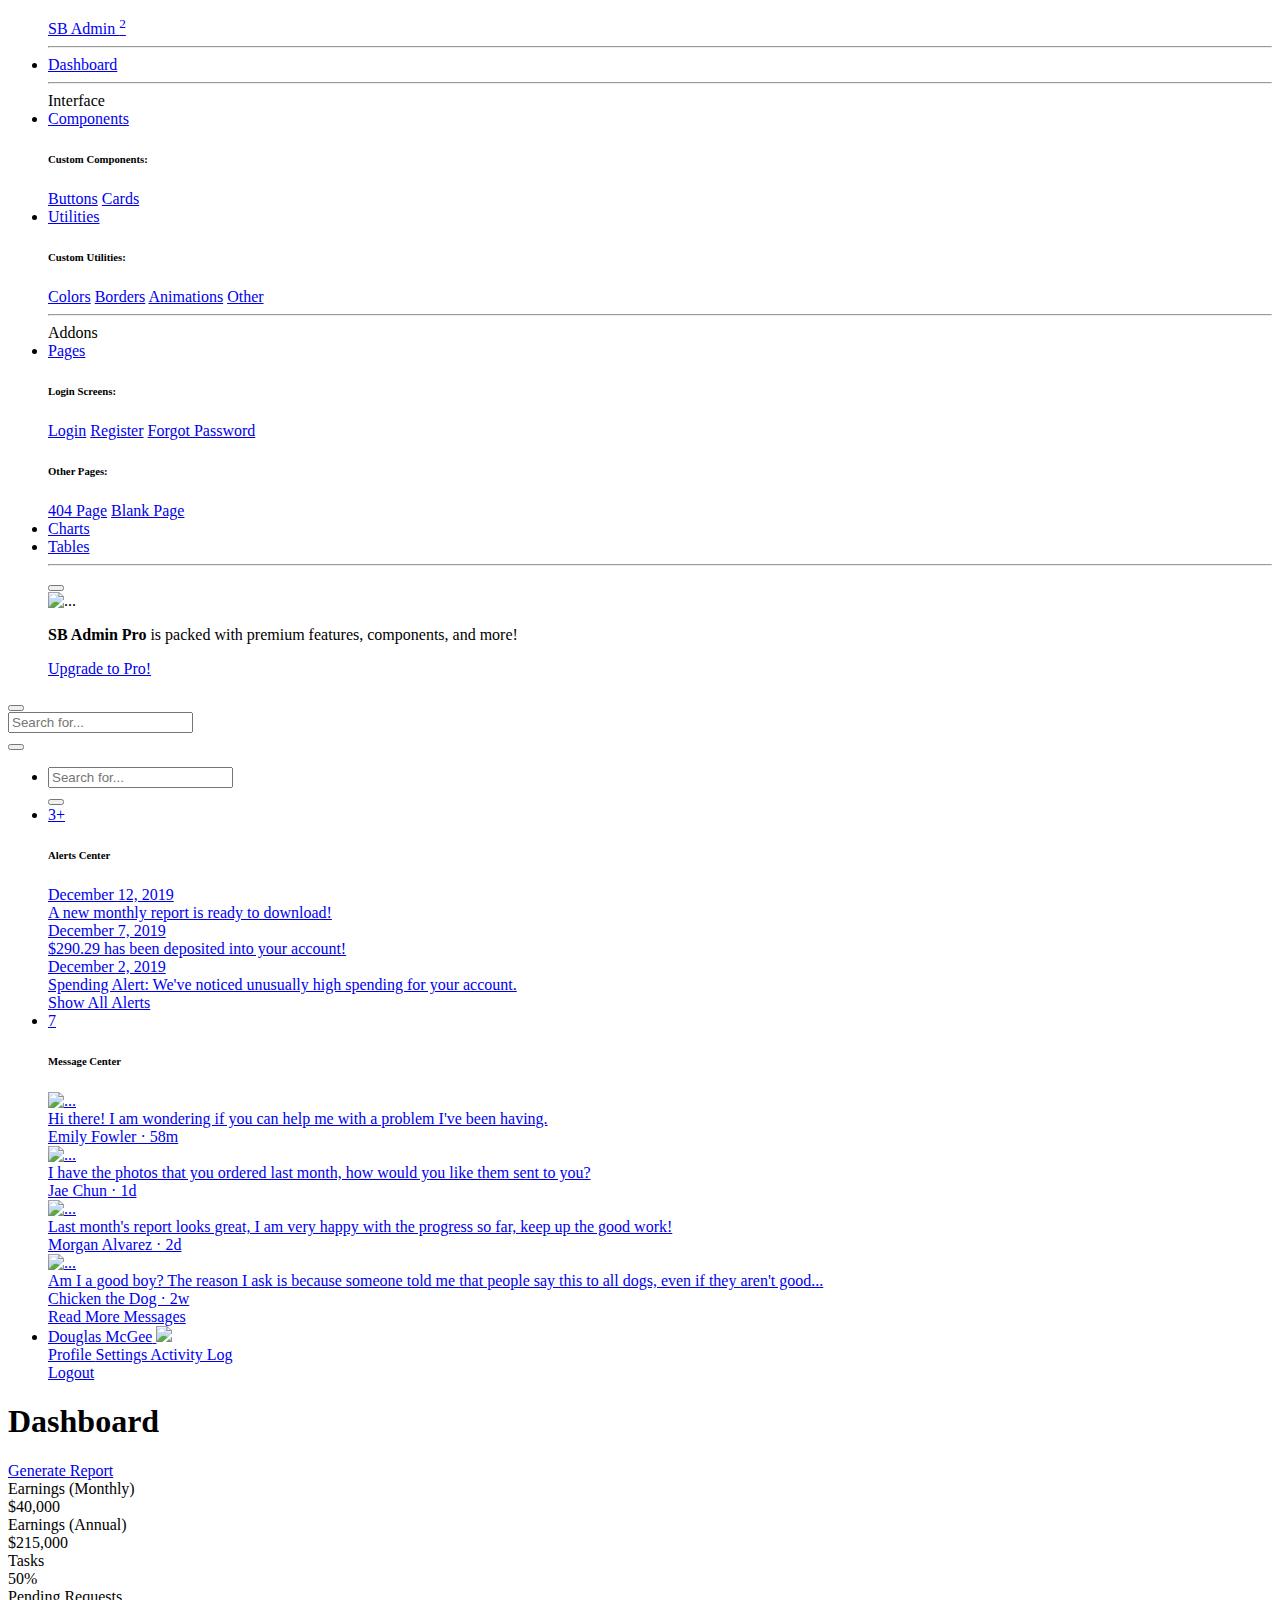
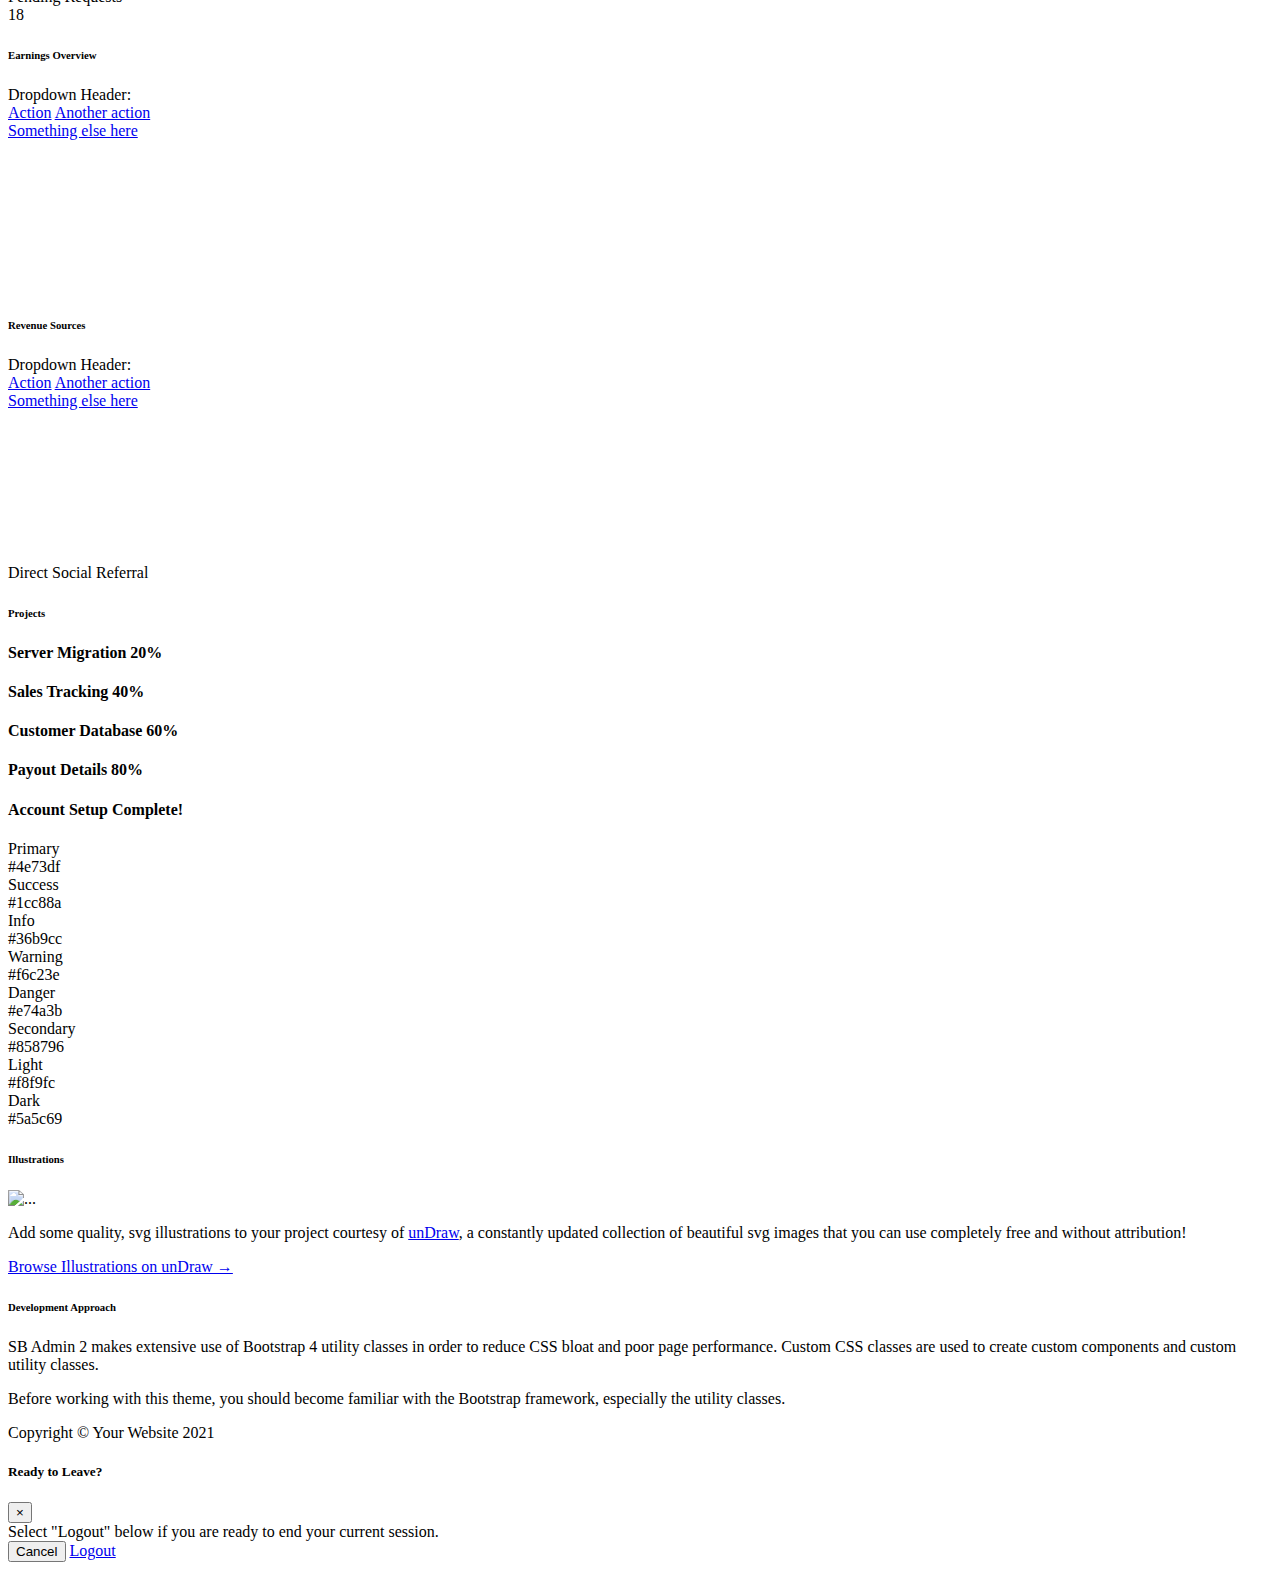
==== index.html @ 601d6fba "Create index.html" ====
<!DOCTYPE html>
<html lang="en">

<head>

    <meta charset="utf-8">
    <meta http-equiv="X-UA-Compatible" content="IE=edge">
    <meta name="viewport" content="width=device-width, initial-scale=1, shrink-to-fit=no">
    <meta name="description" content="">
    <meta name="author" content="">

    <title>SB Admin 2 - Dashboard</title>

    <!-- Custom fonts for this template-->
    <link href="vendor/fontawesome-free/css/all.min.css" rel="stylesheet" type="text/css">
    <link
        href="https://fonts.googleapis.com/css?family=Nunito:200,200i,300,300i,400,400i,600,600i,700,700i,800,800i,900,900i"
        rel="stylesheet">

    <!-- Custom styles for this template-->
    <link href="css/sb-admin-2.min.css" rel="stylesheet">

</head>

<body id="page-top">

    <!-- Page Wrapper -->
    <div id="wrapper">

        <!-- Sidebar -->
        <ul class="navbar-nav bg-gradient-primary sidebar sidebar-dark accordion" id="accordionSidebar">

            <!-- Sidebar - Brand -->
            <a class="sidebar-brand d-flex align-items-center justify-content-center" href="index.html">
                <div class="sidebar-brand-icon rotate-n-15">
                    <i class="fas fa-laugh-wink"></i>
                </div>
                <div class="sidebar-brand-text mx-3">SB Admin <sup>2</sup></div>
            </a>

            <!-- Divider -->
            <hr class="sidebar-divider my-0">

            <!-- Nav Item - Dashboard -->
            <li class="nav-item active">
                <a class="nav-link" href="index.html">
                    <i class="fas fa-fw fa-tachometer-alt"></i>
                    <span>Dashboard</span></a>
            </li>

            <!-- Divider -->
            <hr class="sidebar-divider">

            <!-- Heading -->
            <div class="sidebar-heading">
                Interface
            </div>

            <!-- Nav Item - Pages Collapse Menu -->
            <li class="nav-item">
                <a class="nav-link collapsed" href="#" data-toggle="collapse" data-target="#collapseTwo"
                    aria-expanded="true" aria-controls="collapseTwo">
                    <i class="fas fa-fw fa-cog"></i>
                    <span>Components</span>
                </a>
                <div id="collapseTwo" class="collapse" aria-labelledby="headingTwo" data-parent="#accordionSidebar">
                    <div class="bg-white py-2 collapse-inner rounded">
                        <h6 class="collapse-header">Custom Components:</h6>
                        <a class="collapse-item" href="buttons.html">Buttons</a>
                        <a class="collapse-item" href="cards.html">Cards</a>
                    </div>
                </div>
            </li>

            <!-- Nav Item - Utilities Collapse Menu -->
            <li class="nav-item">
                <a class="nav-link collapsed" href="#" data-toggle="collapse" data-target="#collapseUtilities"
                    aria-expanded="true" aria-controls="collapseUtilities">
                    <i class="fas fa-fw fa-wrench"></i>
                    <span>Utilities</span>
                </a>
                <div id="collapseUtilities" class="collapse" aria-labelledby="headingUtilities"
                    data-parent="#accordionSidebar">
                    <div class="bg-white py-2 collapse-inner rounded">
                        <h6 class="collapse-header">Custom Utilities:</h6>
                        <a class="collapse-item" href="utilities-color.html">Colors</a>
                        <a class="collapse-item" href="utilities-border.html">Borders</a>
                        <a class="collapse-item" href="utilities-animation.html">Animations</a>
                        <a class="collapse-item" href="utilities-other.html">Other</a>
                    </div>
                </div>
            </li>

            <!-- Divider -->
            <hr class="sidebar-divider">

            <!-- Heading -->
            <div class="sidebar-heading">
                Addons
            </div>

            <!-- Nav Item - Pages Collapse Menu -->
            <li class="nav-item">
                <a class="nav-link collapsed" href="#" data-toggle="collapse" data-target="#collapsePages"
                    aria-expanded="true" aria-controls="collapsePages">
                    <i class="fas fa-fw fa-folder"></i>
                    <span>Pages</span>
                </a>
                <div id="collapsePages" class="collapse" aria-labelledby="headingPages" data-parent="#accordionSidebar">
                    <div class="bg-white py-2 collapse-inner rounded">
                        <h6 class="collapse-header">Login Screens:</h6>
                        <a class="collapse-item" href="login.html">Login</a>
                        <a class="collapse-item" href="register.html">Register</a>
                        <a class="collapse-item" href="forgot-password.html">Forgot Password</a>
                        <div class="collapse-divider"></div>
                        <h6 class="collapse-header">Other Pages:</h6>
                        <a class="collapse-item" href="404.html">404 Page</a>
                        <a class="collapse-item" href="blank.html">Blank Page</a>
                    </div>
                </div>
            </li>

            <!-- Nav Item - Charts -->
            <li class="nav-item">
                <a class="nav-link" href="charts.html">
                    <i class="fas fa-fw fa-chart-area"></i>
                    <span>Charts</span></a>
            </li>

            <!-- Nav Item - Tables -->
            <li class="nav-item">
                <a class="nav-link" href="tables.html">
                    <i class="fas fa-fw fa-table"></i>
                    <span>Tables</span></a>
            </li>

            <!-- Divider -->
            <hr class="sidebar-divider d-none d-md-block">

            <!-- Sidebar Toggler (Sidebar) -->
            <div class="text-center d-none d-md-inline">
                <button class="rounded-circle border-0" id="sidebarToggle"></button>
            </div>

            <!-- Sidebar Message -->
            <div class="sidebar-card d-none d-lg-flex">
                <img class="sidebar-card-illustration mb-2" src="img/undraw_rocket.svg" alt="...">
                <p class="text-center mb-2"><strong>SB Admin Pro</strong> is packed with premium features, components, and more!</p>
                <a class="btn btn-success btn-sm" href="https://startbootstrap.com/theme/sb-admin-pro">Upgrade to Pro!</a>
            </div>

        </ul>
        <!-- End of Sidebar -->

        <!-- Content Wrapper -->
        <div id="content-wrapper" class="d-flex flex-column">

            <!-- Main Content -->
            <div id="content">

                <!-- Topbar -->
                <nav class="navbar navbar-expand navbar-light bg-white topbar mb-4 static-top shadow">

                    <!-- Sidebar Toggle (Topbar) -->
                    <button id="sidebarToggleTop" class="btn btn-link d-md-none rounded-circle mr-3">
                        <i class="fa fa-bars"></i>
                    </button>

                    <!-- Topbar Search -->
                    <form
                        class="d-none d-sm-inline-block form-inline mr-auto ml-md-3 my-2 my-md-0 mw-100 navbar-search">
                        <div class="input-group">
                            <input type="text" class="form-control bg-light border-0 small" placeholder="Search for..."
                                aria-label="Search" aria-describedby="basic-addon2">
                            <div class="input-group-append">
                                <button class="btn btn-primary" type="button">
                                    <i class="fas fa-search fa-sm"></i>
                                </button>
                            </div>
                        </div>
                    </form>

                    <!-- Topbar Navbar -->
                    <ul class="navbar-nav ml-auto">

                        <!-- Nav Item - Search Dropdown (Visible Only XS) -->
                        <li class="nav-item dropdown no-arrow d-sm-none">
                            <a class="nav-link dropdown-toggle" href="#" id="searchDropdown" role="button"
                                data-toggle="dropdown" aria-haspopup="true" aria-expanded="false">
                                <i class="fas fa-search fa-fw"></i>
                            </a>
                            <!-- Dropdown - Messages -->
                            <div class="dropdown-menu dropdown-menu-right p-3 shadow animated--grow-in"
                                aria-labelledby="searchDropdown">
                                <form class="form-inline mr-auto w-100 navbar-search">
                                    <div class="input-group">
                                        <input type="text" class="form-control bg-light border-0 small"
                                            placeholder="Search for..." aria-label="Search"
                                            aria-describedby="basic-addon2">
                                        <div class="input-group-append">
                                            <button class="btn btn-primary" type="button">
                                                <i class="fas fa-search fa-sm"></i>
                                            </button>
                                        </div>
                                    </div>
                                </form>
                            </div>
                        </li>

                        <!-- Nav Item - Alerts -->
                        <li class="nav-item dropdown no-arrow mx-1">
                            <a class="nav-link dropdown-toggle" href="#" id="alertsDropdown" role="button"
                                data-toggle="dropdown" aria-haspopup="true" aria-expanded="false">
                                <i class="fas fa-bell fa-fw"></i>
                                <!-- Counter - Alerts -->
                                <span class="badge badge-danger badge-counter">3+</span>
                            </a>
                            <!-- Dropdown - Alerts -->
                            <div class="dropdown-list dropdown-menu dropdown-menu-right shadow animated--grow-in"
                                aria-labelledby="alertsDropdown">
                                <h6 class="dropdown-header">
                                    Alerts Center
                                </h6>
                                <a class="dropdown-item d-flex align-items-center" href="#">
                                    <div class="mr-3">
                                        <div class="icon-circle bg-primary">
                                            <i class="fas fa-file-alt text-white"></i>
                                        </div>
                                    </div>
                                    <div>
                                        <div class="small text-gray-500">December 12, 2019</div>
                                        <span class="font-weight-bold">A new monthly report is ready to download!</span>
                                    </div>
                                </a>
                                <a class="dropdown-item d-flex align-items-center" href="#">
                                    <div class="mr-3">
                                        <div class="icon-circle bg-success">
                                            <i class="fas fa-donate text-white"></i>
                                        </div>
                                    </div>
                                    <div>
                                        <div class="small text-gray-500">December 7, 2019</div>
                                        $290.29 has been deposited into your account!
                                    </div>
                                </a>
                                <a class="dropdown-item d-flex align-items-center" href="#">
                                    <div class="mr-3">
                                        <div class="icon-circle bg-warning">
                                            <i class="fas fa-exclamation-triangle text-white"></i>
                                        </div>
                                    </div>
                                    <div>
                                        <div class="small text-gray-500">December 2, 2019</div>
                                        Spending Alert: We've noticed unusually high spending for your account.
                                    </div>
                                </a>
                                <a class="dropdown-item text-center small text-gray-500" href="#">Show All Alerts</a>
                            </div>
                        </li>

                        <!-- Nav Item - Messages -->
                        <li class="nav-item dropdown no-arrow mx-1">
                            <a class="nav-link dropdown-toggle" href="#" id="messagesDropdown" role="button"
                                data-toggle="dropdown" aria-haspopup="true" aria-expanded="false">
                                <i class="fas fa-envelope fa-fw"></i>
                                <!-- Counter - Messages -->
                                <span class="badge badge-danger badge-counter">7</span>
                            </a>
                            <!-- Dropdown - Messages -->
                            <div class="dropdown-list dropdown-menu dropdown-menu-right shadow animated--grow-in"
                                aria-labelledby="messagesDropdown">
                                <h6 class="dropdown-header">
                                    Message Center
                                </h6>
                                <a class="dropdown-item d-flex align-items-center" href="#">
                                    <div class="dropdown-list-image mr-3">
                                        <img class="rounded-circle" src="img/undraw_profile_1.svg"
                                            alt="...">
                                        <div class="status-indicator bg-success"></div>
                                    </div>
                                    <div class="font-weight-bold">
                                        <div class="text-truncate">Hi there! I am wondering if you can help me with a
                                            problem I've been having.</div>
                                        <div class="small text-gray-500">Emily Fowler · 58m</div>
                                    </div>
                                </a>
                                <a class="dropdown-item d-flex align-items-center" href="#">
                                    <div class="dropdown-list-image mr-3">
                                        <img class="rounded-circle" src="img/undraw_profile_2.svg"
                                            alt="...">
                                        <div class="status-indicator"></div>
                                    </div>
                                    <div>
                                        <div class="text-truncate">I have the photos that you ordered last month, how
                                            would you like them sent to you?</div>
                                        <div class="small text-gray-500">Jae Chun · 1d</div>
                                    </div>
                                </a>
                                <a class="dropdown-item d-flex align-items-center" href="#">
                                    <div class="dropdown-list-image mr-3">
                                        <img class="rounded-circle" src="img/undraw_profile_3.svg"
                                            alt="...">
                                        <div class="status-indicator bg-warning"></div>
                                    </div>
                                    <div>
                                        <div class="text-truncate">Last month's report looks great, I am very happy with
                                            the progress so far, keep up the good work!</div>
                                        <div class="small text-gray-500">Morgan Alvarez · 2d</div>
                                    </div>
                                </a>
                                <a class="dropdown-item d-flex align-items-center" href="#">
                                    <div class="dropdown-list-image mr-3">
                                        <img class="rounded-circle" src="https://source.unsplash.com/Mv9hjnEUHR4/60x60"
                                            alt="...">
                                        <div class="status-indicator bg-success"></div>
                                    </div>
                                    <div>
                                        <div class="text-truncate">Am I a good boy? The reason I ask is because someone
                                            told me that people say this to all dogs, even if they aren't good...</div>
                                        <div class="small text-gray-500">Chicken the Dog · 2w</div>
                                    </div>
                                </a>
                                <a class="dropdown-item text-center small text-gray-500" href="#">Read More Messages</a>
                            </div>
                        </li>

                        <div class="topbar-divider d-none d-sm-block"></div>

                        <!-- Nav Item - User Information -->
                        <li class="nav-item dropdown no-arrow">
                            <a class="nav-link dropdown-toggle" href="#" id="userDropdown" role="button"
                                data-toggle="dropdown" aria-haspopup="true" aria-expanded="false">
                                <span class="mr-2 d-none d-lg-inline text-gray-600 small">Douglas McGee</span>
                                <img class="img-profile rounded-circle"
                                    src="img/undraw_profile.svg">
                            </a>
                            <!-- Dropdown - User Information -->
                            <div class="dropdown-menu dropdown-menu-right shadow animated--grow-in"
                                aria-labelledby="userDropdown">
                                <a class="dropdown-item" href="#">
                                    <i class="fas fa-user fa-sm fa-fw mr-2 text-gray-400"></i>
                                    Profile
                                </a>
                                <a class="dropdown-item" href="#">
                                    <i class="fas fa-cogs fa-sm fa-fw mr-2 text-gray-400"></i>
                                    Settings
                                </a>
                                <a class="dropdown-item" href="#">
                                    <i class="fas fa-list fa-sm fa-fw mr-2 text-gray-400"></i>
                                    Activity Log
                                </a>
                                <div class="dropdown-divider"></div>
                                <a class="dropdown-item" href="#" data-toggle="modal" data-target="#logoutModal">
                                    <i class="fas fa-sign-out-alt fa-sm fa-fw mr-2 text-gray-400"></i>
                                    Logout
                                </a>
                            </div>
                        </li>

                    </ul>

                </nav>
                <!-- End of Topbar -->

                <!-- Begin Page Content -->
                <div class="container-fluid">

                    <!-- Page Heading -->
                    <div class="d-sm-flex align-items-center justify-content-between mb-4">
                        <h1 class="h3 mb-0 text-gray-800">Dashboard</h1>
                        <a href="#" class="d-none d-sm-inline-block btn btn-sm btn-primary shadow-sm"><i
                                class="fas fa-download fa-sm text-white-50"></i> Generate Report</a>
                    </div>

                    <!-- Content Row -->
                    <div class="row">

                        <!-- Earnings (Monthly) Card Example -->
                        <div class="col-xl-3 col-md-6 mb-4">
                            <div class="card border-left-primary shadow h-100 py-2">
                                <div class="card-body">
                                    <div class="row no-gutters align-items-center">
                                        <div class="col mr-2">
                                            <div class="text-xs font-weight-bold text-primary text-uppercase mb-1">
                                                Earnings (Monthly)</div>
                                            <div class="h5 mb-0 font-weight-bold text-gray-800">$40,000</div>
                                        </div>
                                        <div class="col-auto">
                                            <i class="fas fa-calendar fa-2x text-gray-300"></i>
                                        </div>
                                    </div>
                                </div>
                            </div>
                        </div>

                        <!-- Earnings (Monthly) Card Example -->
                        <div class="col-xl-3 col-md-6 mb-4">
                            <div class="card border-left-success shadow h-100 py-2">
                                <div class="card-body">
                                    <div class="row no-gutters align-items-center">
                                        <div class="col mr-2">
                                            <div class="text-xs font-weight-bold text-success text-uppercase mb-1">
                                                Earnings (Annual)</div>
                                            <div class="h5 mb-0 font-weight-bold text-gray-800">$215,000</div>
                                        </div>
                                        <div class="col-auto">
                                            <i class="fas fa-dollar-sign fa-2x text-gray-300"></i>
                                        </div>
                                    </div>
                                </div>
                            </div>
                        </div>

                        <!-- Earnings (Monthly) Card Example -->
                        <div class="col-xl-3 col-md-6 mb-4">
                            <div class="card border-left-info shadow h-100 py-2">
                                <div class="card-body">
                                    <div class="row no-gutters align-items-center">
                                        <div class="col mr-2">
                                            <div class="text-xs font-weight-bold text-info text-uppercase mb-1">Tasks
                                            </div>
                                            <div class="row no-gutters align-items-center">
                                                <div class="col-auto">
                                                    <div class="h5 mb-0 mr-3 font-weight-bold text-gray-800">50%</div>
                                                </div>
                                                <div class="col">
                                                    <div class="progress progress-sm mr-2">
                                                        <div class="progress-bar bg-info" role="progressbar"
                                                            style="width: 50%" aria-valuenow="50" aria-valuemin="0"
                                                            aria-valuemax="100"></div>
                                                    </div>
                                                </div>
                                            </div>
                                        </div>
                                        <div class="col-auto">
                                            <i class="fas fa-clipboard-list fa-2x text-gray-300"></i>
                                        </div>
                                    </div>
                                </div>
                            </div>
                        </div>

                        <!-- Pending Requests Card Example -->
                        <div class="col-xl-3 col-md-6 mb-4">
                            <div class="card border-left-warning shadow h-100 py-2">
                                <div class="card-body">
                                    <div class="row no-gutters align-items-center">
                                        <div class="col mr-2">
                                            <div class="text-xs font-weight-bold text-warning text-uppercase mb-1">
                                                Pending Requests</div>
                                            <div class="h5 mb-0 font-weight-bold text-gray-800">18</div>
                                        </div>
                                        <div class="col-auto">
                                            <i class="fas fa-comments fa-2x text-gray-300"></i>
                                        </div>
                                    </div>
                                </div>
                            </div>
                        </div>
                    </div>

                    <!-- Content Row -->

                    <div class="row">

                        <!-- Area Chart -->
                        <div class="col-xl-8 col-lg-7">
                            <div class="card shadow mb-4">
                                <!-- Card Header - Dropdown -->
                                <div
                                    class="card-header py-3 d-flex flex-row align-items-center justify-content-between">
                                    <h6 class="m-0 font-weight-bold text-primary">Earnings Overview</h6>
                                    <div class="dropdown no-arrow">
                                        <a class="dropdown-toggle" href="#" role="button" id="dropdownMenuLink"
                                            data-toggle="dropdown" aria-haspopup="true" aria-expanded="false">
                                            <i class="fas fa-ellipsis-v fa-sm fa-fw text-gray-400"></i>
                                        </a>
                                        <div class="dropdown-menu dropdown-menu-right shadow animated--fade-in"
                                            aria-labelledby="dropdownMenuLink">
                                            <div class="dropdown-header">Dropdown Header:</div>
                                            <a class="dropdown-item" href="#">Action</a>
                                            <a class="dropdown-item" href="#">Another action</a>
                                            <div class="dropdown-divider"></div>
                                            <a class="dropdown-item" href="#">Something else here</a>
                                        </div>
                                    </div>
                                </div>
                                <!-- Card Body -->
                                <div class="card-body">
                                    <div class="chart-area">
                                        <canvas id="myAreaChart"></canvas>
                                    </div>
                                </div>
                            </div>
                        </div>

                        <!-- Pie Chart -->
                        <div class="col-xl-4 col-lg-5">
                            <div class="card shadow mb-4">
                                <!-- Card Header - Dropdown -->
                                <div
                                    class="card-header py-3 d-flex flex-row align-items-center justify-content-between">
                                    <h6 class="m-0 font-weight-bold text-primary">Revenue Sources</h6>
                                    <div class="dropdown no-arrow">
                                        <a class="dropdown-toggle" href="#" role="button" id="dropdownMenuLink"
                                            data-toggle="dropdown" aria-haspopup="true" aria-expanded="false">
                                            <i class="fas fa-ellipsis-v fa-sm fa-fw text-gray-400"></i>
                                        </a>
                                        <div class="dropdown-menu dropdown-menu-right shadow animated--fade-in"
                                            aria-labelledby="dropdownMenuLink">
                                            <div class="dropdown-header">Dropdown Header:</div>
                                            <a class="dropdown-item" href="#">Action</a>
                                            <a class="dropdown-item" href="#">Another action</a>
                                            <div class="dropdown-divider"></div>
                                            <a class="dropdown-item" href="#">Something else here</a>
                                        </div>
                                    </div>
                                </div>
                                <!-- Card Body -->
                                <div class="card-body">
                                    <div class="chart-pie pt-4 pb-2">
                                        <canvas id="myPieChart"></canvas>
                                    </div>
                                    <div class="mt-4 text-center small">
                                        <span class="mr-2">
                                            <i class="fas fa-circle text-primary"></i> Direct
                                        </span>
                                        <span class="mr-2">
                                            <i class="fas fa-circle text-success"></i> Social
                                        </span>
                                        <span class="mr-2">
                                            <i class="fas fa-circle text-info"></i> Referral
                                        </span>
                                    </div>
                                </div>
                            </div>
                        </div>
                    </div>

                    <!-- Content Row -->
                    <div class="row">

                        <!-- Content Column -->
                        <div class="col-lg-6 mb-4">

                            <!-- Project Card Example -->
                            <div class="card shadow mb-4">
                                <div class="card-header py-3">
                                    <h6 class="m-0 font-weight-bold text-primary">Projects</h6>
                                </div>
                                <div class="card-body">
                                    <h4 class="small font-weight-bold">Server Migration <span
                                            class="float-right">20%</span></h4>
                                    <div class="progress mb-4">
                                        <div class="progress-bar bg-danger" role="progressbar" style="width: 20%"
                                            aria-valuenow="20" aria-valuemin="0" aria-valuemax="100"></div>
                                    </div>
                                    <h4 class="small font-weight-bold">Sales Tracking <span
                                            class="float-right">40%</span></h4>
                                    <div class="progress mb-4">
                                        <div class="progress-bar bg-warning" role="progressbar" style="width: 40%"
                                            aria-valuenow="40" aria-valuemin="0" aria-valuemax="100"></div>
                                    </div>
                                    <h4 class="small font-weight-bold">Customer Database <span
                                            class="float-right">60%</span></h4>
                                    <div class="progress mb-4">
                                        <div class="progress-bar" role="progressbar" style="width: 60%"
                                            aria-valuenow="60" aria-valuemin="0" aria-valuemax="100"></div>
                                    </div>
                                    <h4 class="small font-weight-bold">Payout Details <span
                                            class="float-right">80%</span></h4>
                                    <div class="progress mb-4">
                                        <div class="progress-bar bg-info" role="progressbar" style="width: 80%"
                                            aria-valuenow="80" aria-valuemin="0" aria-valuemax="100"></div>
                                    </div>
                                    <h4 class="small font-weight-bold">Account Setup <span
                                            class="float-right">Complete!</span></h4>
                                    <div class="progress">
                                        <div class="progress-bar bg-success" role="progressbar" style="width: 100%"
                                            aria-valuenow="100" aria-valuemin="0" aria-valuemax="100"></div>
                                    </div>
                                </div>
                            </div>

                            <!-- Color System -->
                            <div class="row">
                                <div class="col-lg-6 mb-4">
                                    <div class="card bg-primary text-white shadow">
                                        <div class="card-body">
                                            Primary
                                            <div class="text-white-50 small">#4e73df</div>
                                        </div>
                                    </div>
                                </div>
                                <div class="col-lg-6 mb-4">
                                    <div class="card bg-success text-white shadow">
                                        <div class="card-body">
                                            Success
                                            <div class="text-white-50 small">#1cc88a</div>
                                        </div>
                                    </div>
                                </div>
                                <div class="col-lg-6 mb-4">
                                    <div class="card bg-info text-white shadow">
                                        <div class="card-body">
                                            Info
                                            <div class="text-white-50 small">#36b9cc</div>
                                        </div>
                                    </div>
                                </div>
                                <div class="col-lg-6 mb-4">
                                    <div class="card bg-warning text-white shadow">
                                        <div class="card-body">
                                            Warning
                                            <div class="text-white-50 small">#f6c23e</div>
                                        </div>
                                    </div>
                                </div>
                                <div class="col-lg-6 mb-4">
                                    <div class="card bg-danger text-white shadow">
                                        <div class="card-body">
                                            Danger
                                            <div class="text-white-50 small">#e74a3b</div>
                                        </div>
                                    </div>
                                </div>
                                <div class="col-lg-6 mb-4">
                                    <div class="card bg-secondary text-white shadow">
                                        <div class="card-body">
                                            Secondary
                                            <div class="text-white-50 small">#858796</div>
                                        </div>
                                    </div>
                                </div>
                                <div class="col-lg-6 mb-4">
                                    <div class="card bg-light text-black shadow">
                                        <div class="card-body">
                                            Light
                                            <div class="text-black-50 small">#f8f9fc</div>
                                        </div>
                                    </div>
                                </div>
                                <div class="col-lg-6 mb-4">
                                    <div class="card bg-dark text-white shadow">
                                        <div class="card-body">
                                            Dark
                                            <div class="text-white-50 small">#5a5c69</div>
                                        </div>
                                    </div>
                                </div>
                            </div>

                        </div>

                        <div class="col-lg-6 mb-4">

                            <!-- Illustrations -->
                            <div class="card shadow mb-4">
                                <div class="card-header py-3">
                                    <h6 class="m-0 font-weight-bold text-primary">Illustrations</h6>
                                </div>
                                <div class="card-body">
                                    <div class="text-center">
                                        <img class="img-fluid px-3 px-sm-4 mt-3 mb-4" style="width: 25rem;"
                                            src="img/undraw_posting_photo.svg" alt="...">
                                    </div>
                                    <p>Add some quality, svg illustrations to your project courtesy of <a
                                            target="_blank" rel="nofollow" href="https://undraw.co/">unDraw</a>, a
                                        constantly updated collection of beautiful svg images that you can use
                                        completely free and without attribution!</p>
                                    <a target="_blank" rel="nofollow" href="https://undraw.co/">Browse Illustrations on
                                        unDraw &rarr;</a>
                                </div>
                            </div>

                            <!-- Approach -->
                            <div class="card shadow mb-4">
                                <div class="card-header py-3">
                                    <h6 class="m-0 font-weight-bold text-primary">Development Approach</h6>
                                </div>
                                <div class="card-body">
                                    <p>SB Admin 2 makes extensive use of Bootstrap 4 utility classes in order to reduce
                                        CSS bloat and poor page performance. Custom CSS classes are used to create
                                        custom components and custom utility classes.</p>
                                    <p class="mb-0">Before working with this theme, you should become familiar with the
                                        Bootstrap framework, especially the utility classes.</p>
                                </div>
                            </div>

                        </div>
                    </div>

                </div>
                <!-- /.container-fluid -->

            </div>
            <!-- End of Main Content -->

            <!-- Footer -->
            <footer class="sticky-footer bg-white">
                <div class="container my-auto">
                    <div class="copyright text-center my-auto">
                        <span>Copyright &copy; Your Website 2021</span>
                    </div>
                </div>
            </footer>
            <!-- End of Footer -->

        </div>
        <!-- End of Content Wrapper -->

    </div>
    <!-- End of Page Wrapper -->

    <!-- Scroll to Top Button-->
    <a class="scroll-to-top rounded" href="#page-top">
        <i class="fas fa-angle-up"></i>
    </a>

    <!-- Logout Modal-->
    <div class="modal fade" id="logoutModal" tabindex="-1" role="dialog" aria-labelledby="exampleModalLabel"
        aria-hidden="true">
        <div class="modal-dialog" role="document">
            <div class="modal-content">
                <div class="modal-header">
                    <h5 class="modal-title" id="exampleModalLabel">Ready to Leave?</h5>
                    <button class="close" type="button" data-dismiss="modal" aria-label="Close">
                        <span aria-hidden="true">×</span>
                    </button>
                </div>
                <div class="modal-body">Select "Logout" below if you are ready to end your current session.</div>
                <div class="modal-footer">
                    <button class="btn btn-secondary" type="button" data-dismiss="modal">Cancel</button>
                    <a class="btn btn-primary" href="login.html">Logout</a>
                </div>
            </div>
        </div>
    </div>

    <!-- Bootstrap core JavaScript-->
    <script src="vendor/jquery/jquery.min.js"></script>
    <script src="vendor/bootstrap/js/bootstrap.bundle.min.js"></script>

    <!-- Core plugin JavaScript-->
    <script src="vendor/jquery-easing/jquery.easing.min.js"></script>

    <!-- Custom scripts for all pages-->
    <script src="js/sb-admin-2.min.js"></script>

    <!-- Page level plugins -->
    <script src="vendor/chart.js/Chart.min.js"></script>

    <!-- Page level custom scripts -->
    <script src="js/demo/chart-area-demo.js"></script>
    <script src="js/demo/chart-pie-demo.js"></script>

</body>

</html>
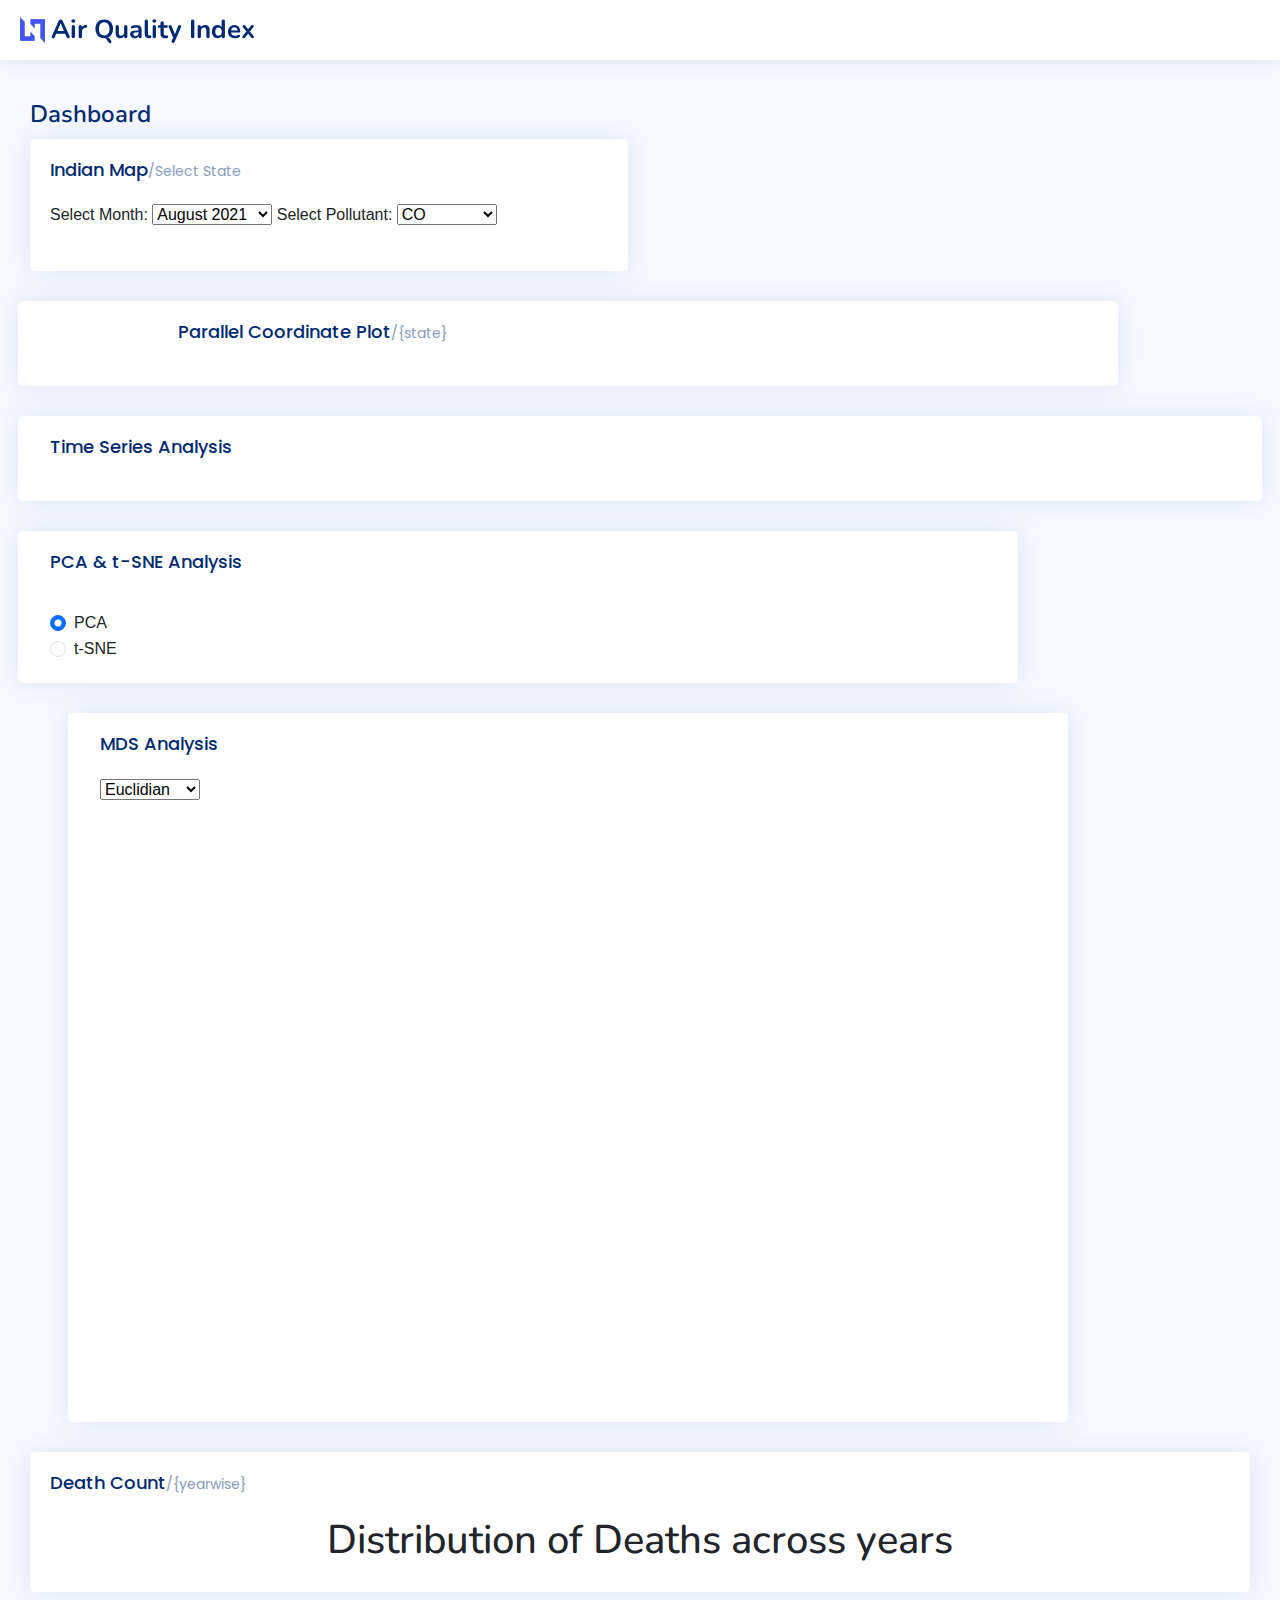
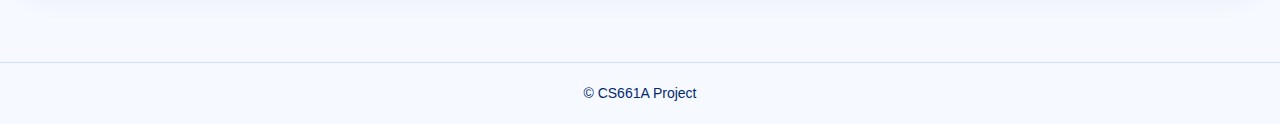
==== commit 88cef41e: "Add project code" ====
--- a/index.html
+++ b/index.html
@@ -1,759 +1,293 @@
-<!DOCTYPE html>
-<html lang="en">
-
-<head>
-
-    <meta charset="utf-8">
-    <meta http-equiv="X-UA-Compatible" content="IE=edge">
-    <meta name="viewport" content="width=device-width, initial-scale=1, shrink-to-fit=no">
-    <meta name="description" content="">
-    <meta name="author" content="">
-
-    <title>SB Admin 2 - Dashboard</title>
-
-    <!-- Custom fonts for this template-->
-    <link href="vendor/fontawesome-free/css/all.min.css" rel="stylesheet" type="text/css">
-    <link
-        href="https://fonts.googleapis.com/css?family=Nunito:200,200i,300,300i,400,400i,600,600i,700,700i,800,800i,900,900i"
-        rel="stylesheet">
-
-    <!-- Custom styles for this template-->
-    <link href="css/sb-admin-2.min.css" rel="stylesheet">
-
-</head>
-
-<body id="page-top">
-
-    <!-- Page Wrapper -->
-    <div id="wrapper">
-
-        <!-- Sidebar -->
-        <ul class="navbar-nav bg-gradient-primary sidebar sidebar-dark accordion" id="accordionSidebar">
-
-            <!-- Sidebar - Brand -->
-            <a class="sidebar-brand d-flex align-items-center justify-content-center" href="index.html">
-                <div class="sidebar-brand-icon rotate-n-15">
-                    <i class="fas fa-laugh-wink"></i>
-                </div>
-                <div class="sidebar-brand-text mx-3">SB Admin <sup>2</sup></div>
-            </a>
-
-            <!-- Divider -->
-            <hr class="sidebar-divider my-0">
-
-            <!-- Nav Item - Dashboard -->
-            <li class="nav-item active">
-                <a class="nav-link" href="index.html">
-                    <i class="fas fa-fw fa-tachometer-alt"></i>
-                    <span>Dashboard</span></a>
-            </li>
-
-            <!-- Divider -->
-            <hr class="sidebar-divider">
-
-            <!-- Heading -->
-            <div class="sidebar-heading">
-                Interface
-            </div>
-
-            <!-- Nav Item - Pages Collapse Menu -->
-            <li class="nav-item">
-                <a class="nav-link collapsed" href="#" data-toggle="collapse" data-target="#collapseTwo"
-                    aria-expanded="true" aria-controls="collapseTwo">
-                    <i class="fas fa-fw fa-cog"></i>
-                    <span>Components</span>
-                </a>
-                <div id="collapseTwo" class="collapse" aria-labelledby="headingTwo" data-parent="#accordionSidebar">
-                    <div class="bg-white py-2 collapse-inner rounded">
-                        <h6 class="collapse-header">Custom Components:</h6>
-                        <a class="collapse-item" href="buttons.html">Buttons</a>
-                        <a class="collapse-item" href="cards.html">Cards</a>
-                    </div>
-                </div>
-            </li>
-
-            <!-- Nav Item - Utilities Collapse Menu -->
-            <li class="nav-item">
-                <a class="nav-link collapsed" href="#" data-toggle="collapse" data-target="#collapseUtilities"
-                    aria-expanded="true" aria-controls="collapseUtilities">
-                    <i class="fas fa-fw fa-wrench"></i>
-                    <span>Utilities</span>
-                </a>
-                <div id="collapseUtilities" class="collapse" aria-labelledby="headingUtilities"
-                    data-parent="#accordionSidebar">
-                    <div class="bg-white py-2 collapse-inner rounded">
-                        <h6 class="collapse-header">Custom Utilities:</h6>
-                        <a class="collapse-item" href="utilities-color.html">Colors</a>
-                        <a class="collapse-item" href="utilities-border.html">Borders</a>
-                        <a class="collapse-item" href="utilities-animation.html">Animations</a>
-                        <a class="collapse-item" href="utilities-other.html">Other</a>
-                    </div>
-                </div>
-            </li>
-
-            <!-- Divider -->
-            <hr class="sidebar-divider">
-
-            <!-- Heading -->
-            <div class="sidebar-heading">
-                Addons
-            </div>
-
-            <!-- Nav Item - Pages Collapse Menu -->
-            <li class="nav-item">
-                <a class="nav-link collapsed" href="#" data-toggle="collapse" data-target="#collapsePages"
-                    aria-expanded="true" aria-controls="collapsePages">
-                    <i class="fas fa-fw fa-folder"></i>
-                    <span>Pages</span>
-                </a>
-                <div id="collapsePages" class="collapse" aria-labelledby="headingPages" data-parent="#accordionSidebar">
-                    <div class="bg-white py-2 collapse-inner rounded">
-                        <h6 class="collapse-header">Login Screens:</h6>
-                        <a class="collapse-item" href="login.html">Login</a>
-                        <a class="collapse-item" href="register.html">Register</a>
-                        <a class="collapse-item" href="forgot-password.html">Forgot Password</a>
-                        <div class="collapse-divider"></div>
-                        <h6 class="collapse-header">Other Pages:</h6>
-                        <a class="collapse-item" href="404.html">404 Page</a>
-                        <a class="collapse-item" href="blank.html">Blank Page</a>
-                    </div>
-                </div>
-            </li>
-
-            <!-- Nav Item - Charts -->
-            <li class="nav-item">
-                <a class="nav-link" href="charts.html">
-                    <i class="fas fa-fw fa-chart-area"></i>
-                    <span>Charts</span></a>
-            </li>
-
-            <!-- Nav Item - Tables -->
-            <li class="nav-item">
-                <a class="nav-link" href="tables.html">
-                    <i class="fas fa-fw fa-table"></i>
-                    <span>Tables</span></a>
-            </li>
-
-            <!-- Divider -->
-            <hr class="sidebar-divider d-none d-md-block">
-
-            <!-- Sidebar Toggler (Sidebar) -->
-            <div class="text-center d-none d-md-inline">
-                <button class="rounded-circle border-0" id="sidebarToggle"></button>
-            </div>
-
-            <!-- Sidebar Message -->
-            <div class="sidebar-card d-none d-lg-flex">
-                <img class="sidebar-card-illustration mb-2" src="img/undraw_rocket.svg" alt="...">
-                <p class="text-center mb-2"><strong>SB Admin Pro</strong> is packed with premium features, components, and more!</p>
-                <a class="btn btn-success btn-sm" href="https://startbootstrap.com/theme/sb-admin-pro">Upgrade to Pro!</a>
-            </div>
-
-        </ul>
-        <!-- End of Sidebar -->
-
-        <!-- Content Wrapper -->
-        <div id="content-wrapper" class="d-flex flex-column">
-
-            <!-- Main Content -->
-            <div id="content">
-
-                <!-- Topbar -->
-                <nav class="navbar navbar-expand navbar-light bg-white topbar mb-4 static-top shadow">
-
-                    <!-- Sidebar Toggle (Topbar) -->
-                    <button id="sidebarToggleTop" class="btn btn-link d-md-none rounded-circle mr-3">
-                        <i class="fa fa-bars"></i>
-                    </button>
-
-                    <!-- Topbar Search -->
-                    <form
-                        class="d-none d-sm-inline-block form-inline mr-auto ml-md-3 my-2 my-md-0 mw-100 navbar-search">
-                        <div class="input-group">
-                            <input type="text" class="form-control bg-light border-0 small" placeholder="Search for..."
-                                aria-label="Search" aria-describedby="basic-addon2">
-                            <div class="input-group-append">
-                                <button class="btn btn-primary" type="button">
-                                    <i class="fas fa-search fa-sm"></i>
-                                </button>
-                            </div>
-                        </div>
-                    </form>
-
-                    <!-- Topbar Navbar -->
-                    <ul class="navbar-nav ml-auto">
-
-                        <!-- Nav Item - Search Dropdown (Visible Only XS) -->
-                        <li class="nav-item dropdown no-arrow d-sm-none">
-                            <a class="nav-link dropdown-toggle" href="#" id="searchDropdown" role="button"
-                                data-toggle="dropdown" aria-haspopup="true" aria-expanded="false">
-                                <i class="fas fa-search fa-fw"></i>
-                            </a>
-                            <!-- Dropdown - Messages -->
-                            <div class="dropdown-menu dropdown-menu-right p-3 shadow animated--grow-in"
-                                aria-labelledby="searchDropdown">
-                                <form class="form-inline mr-auto w-100 navbar-search">
-                                    <div class="input-group">
-                                        <input type="text" class="form-control bg-light border-0 small"
-                                            placeholder="Search for..." aria-label="Search"
-                                            aria-describedby="basic-addon2">
-                                        <div class="input-group-append">
-                                            <button class="btn btn-primary" type="button">
-                                                <i class="fas fa-search fa-sm"></i>
-                                            </button>
-                                        </div>
-                                    </div>
-                                </form>
-                            </div>
-                        </li>
-
-                        <!-- Nav Item - Alerts -->
-                        <li class="nav-item dropdown no-arrow mx-1">
-                            <a class="nav-link dropdown-toggle" href="#" id="alertsDropdown" role="button"
-                                data-toggle="dropdown" aria-haspopup="true" aria-expanded="false">
-                                <i class="fas fa-bell fa-fw"></i>
-                                <!-- Counter - Alerts -->
-                                <span class="badge badge-danger badge-counter">3+</span>
-                            </a>
-                            <!-- Dropdown - Alerts -->
-                            <div class="dropdown-list dropdown-menu dropdown-menu-right shadow animated--grow-in"
-                                aria-labelledby="alertsDropdown">
-                                <h6 class="dropdown-header">
-                                    Alerts Center
-                                </h6>
-                                <a class="dropdown-item d-flex align-items-center" href="#">
-                                    <div class="mr-3">
-                                        <div class="icon-circle bg-primary">
-                                            <i class="fas fa-file-alt text-white"></i>
-                                        </div>
-                                    </div>
-                                    <div>
-                                        <div class="small text-gray-500">December 12, 2019</div>
-                                        <span class="font-weight-bold">A new monthly report is ready to download!</span>
-                                    </div>
-                                </a>
-                                <a class="dropdown-item d-flex align-items-center" href="#">
-                                    <div class="mr-3">
-                                        <div class="icon-circle bg-success">
-                                            <i class="fas fa-donate text-white"></i>
-                                        </div>
-                                    </div>
-                                    <div>
-                                        <div class="small text-gray-500">December 7, 2019</div>
-                                        $290.29 has been deposited into your account!
-                                    </div>
-                                </a>
-                                <a class="dropdown-item d-flex align-items-center" href="#">
-                                    <div class="mr-3">
-                                        <div class="icon-circle bg-warning">
-                                            <i class="fas fa-exclamation-triangle text-white"></i>
-                                        </div>
-                                    </div>
-                                    <div>
-                                        <div class="small text-gray-500">December 2, 2019</div>
-                                        Spending Alert: We've noticed unusually high spending for your account.
-                                    </div>
-                                </a>
-                                <a class="dropdown-item text-center small text-gray-500" href="#">Show All Alerts</a>
-                            </div>
-                        </li>
-
-                        <!-- Nav Item - Messages -->
-                        <li class="nav-item dropdown no-arrow mx-1">
-                            <a class="nav-link dropdown-toggle" href="#" id="messagesDropdown" role="button"
-                                data-toggle="dropdown" aria-haspopup="true" aria-expanded="false">
-                                <i class="fas fa-envelope fa-fw"></i>
-                                <!-- Counter - Messages -->
-                                <span class="badge badge-danger badge-counter">7</span>
-                            </a>
-                            <!-- Dropdown - Messages -->
-                            <div class="dropdown-list dropdown-menu dropdown-menu-right shadow animated--grow-in"
-                                aria-labelledby="messagesDropdown">
-                                <h6 class="dropdown-header">
-                                    Message Center
-                                </h6>
-                                <a class="dropdown-item d-flex align-items-center" href="#">
-                                    <div class="dropdown-list-image mr-3">
-                                        <img class="rounded-circle" src="img/undraw_profile_1.svg"
-                                            alt="...">
-                                        <div class="status-indicator bg-success"></div>
-                                    </div>
-                                    <div class="font-weight-bold">
-                                        <div class="text-truncate">Hi there! I am wondering if you can help me with a
-                                            problem I've been having.</div>
-                                        <div class="small text-gray-500">Emily Fowler · 58m</div>
-                                    </div>
-                                </a>
-                                <a class="dropdown-item d-flex align-items-center" href="#">
-                                    <div class="dropdown-list-image mr-3">
-                                        <img class="rounded-circle" src="img/undraw_profile_2.svg"
-                                            alt="...">
-                                        <div class="status-indicator"></div>
-                                    </div>
-                                    <div>
-                                        <div class="text-truncate">I have the photos that you ordered last month, how
-                                            would you like them sent to you?</div>
-                                        <div class="small text-gray-500">Jae Chun · 1d</div>
-                                    </div>
-                                </a>
-                                <a class="dropdown-item d-flex align-items-center" href="#">
-                                    <div class="dropdown-list-image mr-3">
-                                        <img class="rounded-circle" src="img/undraw_profile_3.svg"
-                                            alt="...">
-                                        <div class="status-indicator bg-warning"></div>
-                                    </div>
-                                    <div>
-                                        <div class="text-truncate">Last month's report looks great, I am very happy with
-                                            the progress so far, keep up the good work!</div>
-                                        <div class="small text-gray-500">Morgan Alvarez · 2d</div>
-                                    </div>
-                                </a>
-                                <a class="dropdown-item d-flex align-items-center" href="#">
-                                    <div class="dropdown-list-image mr-3">
-                                        <img class="rounded-circle" src="https://source.unsplash.com/Mv9hjnEUHR4/60x60"
-                                            alt="...">
-                                        <div class="status-indicator bg-success"></div>
-                                    </div>
-                                    <div>
-                                        <div class="text-truncate">Am I a good boy? The reason I ask is because someone
-                                            told me that people say this to all dogs, even if they aren't good...</div>
-                                        <div class="small text-gray-500">Chicken the Dog · 2w</div>
-                                    </div>
-                                </a>
-                                <a class="dropdown-item text-center small text-gray-500" href="#">Read More Messages</a>
-                            </div>
-                        </li>
-
-                        <div class="topbar-divider d-none d-sm-block"></div>
-
-                        <!-- Nav Item - User Information -->
-                        <li class="nav-item dropdown no-arrow">
-                            <a class="nav-link dropdown-toggle" href="#" id="userDropdown" role="button"
-                                data-toggle="dropdown" aria-haspopup="true" aria-expanded="false">
-                                <span class="mr-2 d-none d-lg-inline text-gray-600 small">Douglas McGee</span>
-                                <img class="img-profile rounded-circle"
-                                    src="img/undraw_profile.svg">
-                            </a>
-                            <!-- Dropdown - User Information -->
-                            <div class="dropdown-menu dropdown-menu-right shadow animated--grow-in"
-                                aria-labelledby="userDropdown">
-                                <a class="dropdown-item" href="#">
-                                    <i class="fas fa-user fa-sm fa-fw mr-2 text-gray-400"></i>
-                                    Profile
-                                </a>
-                                <a class="dropdown-item" href="#">
-                                    <i class="fas fa-cogs fa-sm fa-fw mr-2 text-gray-400"></i>
-                                    Settings
-                                </a>
-                                <a class="dropdown-item" href="#">
-                                    <i class="fas fa-list fa-sm fa-fw mr-2 text-gray-400"></i>
-                                    Activity Log
-                                </a>
-                                <div class="dropdown-divider"></div>
-                                <a class="dropdown-item" href="#" data-toggle="modal" data-target="#logoutModal">
-                                    <i class="fas fa-sign-out-alt fa-sm fa-fw mr-2 text-gray-400"></i>
-                                    Logout
-                                </a>
-                            </div>
-                        </li>
-
-                    </ul>
-
-                </nav>
-                <!-- End of Topbar -->
-
-                <!-- Begin Page Content -->
-                <div class="container-fluid">
-
-                    <!-- Page Heading -->
-                    <div class="d-sm-flex align-items-center justify-content-between mb-4">
-                        <h1 class="h3 mb-0 text-gray-800">Dashboard</h1>
-                        <a href="#" class="d-none d-sm-inline-block btn btn-sm btn-primary shadow-sm"><i
-                                class="fas fa-download fa-sm text-white-50"></i> Generate Report</a>
-                    </div>
-
-                    <!-- Content Row -->
-                    <div class="row">
-
-                        <!-- Earnings (Monthly) Card Example -->
-                        <div class="col-xl-3 col-md-6 mb-4">
-                            <div class="card border-left-primary shadow h-100 py-2">
-                                <div class="card-body">
-                                    <div class="row no-gutters align-items-center">
-                                        <div class="col mr-2">
-                                            <div class="text-xs font-weight-bold text-primary text-uppercase mb-1">
-                                                Earnings (Monthly)</div>
-                                            <div class="h5 mb-0 font-weight-bold text-gray-800">$40,000</div>
-                                        </div>
-                                        <div class="col-auto">
-                                            <i class="fas fa-calendar fa-2x text-gray-300"></i>
-                                        </div>
-                                    </div>
-                                </div>
-                            </div>
-                        </div>
-
-                        <!-- Earnings (Monthly) Card Example -->
-                        <div class="col-xl-3 col-md-6 mb-4">
-                            <div class="card border-left-success shadow h-100 py-2">
-                                <div class="card-body">
-                                    <div class="row no-gutters align-items-center">
-                                        <div class="col mr-2">
-                                            <div class="text-xs font-weight-bold text-success text-uppercase mb-1">
-                                                Earnings (Annual)</div>
-                                            <div class="h5 mb-0 font-weight-bold text-gray-800">$215,000</div>
-                                        </div>
-                                        <div class="col-auto">
-                                            <i class="fas fa-dollar-sign fa-2x text-gray-300"></i>
-                                        </div>
-                                    </div>
-                                </div>
-                            </div>
-                        </div>
-
-                        <!-- Earnings (Monthly) Card Example -->
-                        <div class="col-xl-3 col-md-6 mb-4">
-                            <div class="card border-left-info shadow h-100 py-2">
-                                <div class="card-body">
-                                    <div class="row no-gutters align-items-center">
-                                        <div class="col mr-2">
-                                            <div class="text-xs font-weight-bold text-info text-uppercase mb-1">Tasks
-                                            </div>
-                                            <div class="row no-gutters align-items-center">
-                                                <div class="col-auto">
-                                                    <div class="h5 mb-0 mr-3 font-weight-bold text-gray-800">50%</div>
-                                                </div>
-                                                <div class="col">
-                                                    <div class="progress progress-sm mr-2">
-                                                        <div class="progress-bar bg-info" role="progressbar"
-                                                            style="width: 50%" aria-valuenow="50" aria-valuemin="0"
-                                                            aria-valuemax="100"></div>
-                                                    </div>
-                                                </div>
-                                            </div>
-                                        </div>
-                                        <div class="col-auto">
-                                            <i class="fas fa-clipboard-list fa-2x text-gray-300"></i>
-                                        </div>
-                                    </div>
-                                </div>
-                            </div>
-                        </div>
-
-                        <!-- Pending Requests Card Example -->
-                        <div class="col-xl-3 col-md-6 mb-4">
-                            <div class="card border-left-warning shadow h-100 py-2">
-                                <div class="card-body">
-                                    <div class="row no-gutters align-items-center">
-                                        <div class="col mr-2">
-                                            <div class="text-xs font-weight-bold text-warning text-uppercase mb-1">
-                                                Pending Requests</div>
-                                            <div class="h5 mb-0 font-weight-bold text-gray-800">18</div>
-                                        </div>
-                                        <div class="col-auto">
-                                            <i class="fas fa-comments fa-2x text-gray-300"></i>
-                                        </div>
-                                    </div>
-                                </div>
-                            </div>
-                        </div>
-                    </div>
-
-                    <!-- Content Row -->
-
-                    <div class="row">
-
-                        <!-- Area Chart -->
-                        <div class="col-xl-8 col-lg-7">
-                            <div class="card shadow mb-4">
-                                <!-- Card Header - Dropdown -->
-                                <div
-                                    class="card-header py-3 d-flex flex-row align-items-center justify-content-between">
-                                    <h6 class="m-0 font-weight-bold text-primary">Earnings Overview</h6>
-                                    <div class="dropdown no-arrow">
-                                        <a class="dropdown-toggle" href="#" role="button" id="dropdownMenuLink"
-                                            data-toggle="dropdown" aria-haspopup="true" aria-expanded="false">
-                                            <i class="fas fa-ellipsis-v fa-sm fa-fw text-gray-400"></i>
-                                        </a>
-                                        <div class="dropdown-menu dropdown-menu-right shadow animated--fade-in"
-                                            aria-labelledby="dropdownMenuLink">
-                                            <div class="dropdown-header">Dropdown Header:</div>
-                                            <a class="dropdown-item" href="#">Action</a>
-                                            <a class="dropdown-item" href="#">Another action</a>
-                                            <div class="dropdown-divider"></div>
-                                            <a class="dropdown-item" href="#">Something else here</a>
-                                        </div>
-                                    </div>
-                                </div>
-                                <!-- Card Body -->
-                                <div class="card-body">
-                                    <div class="chart-area">
-                                        <canvas id="myAreaChart"></canvas>
-                                    </div>
-                                </div>
-                            </div>
-                        </div>
-
-                        <!-- Pie Chart -->
-                        <div class="col-xl-4 col-lg-5">
-                            <div class="card shadow mb-4">
-                                <!-- Card Header - Dropdown -->
-                                <div
-                                    class="card-header py-3 d-flex flex-row align-items-center justify-content-between">
-                                    <h6 class="m-0 font-weight-bold text-primary">Revenue Sources</h6>
-                                    <div class="dropdown no-arrow">
-                                        <a class="dropdown-toggle" href="#" role="button" id="dropdownMenuLink"
-                                            data-toggle="dropdown" aria-haspopup="true" aria-expanded="false">
-                                            <i class="fas fa-ellipsis-v fa-sm fa-fw text-gray-400"></i>
-                                        </a>
-                                        <div class="dropdown-menu dropdown-menu-right shadow animated--fade-in"
-                                            aria-labelledby="dropdownMenuLink">
-                                            <div class="dropdown-header">Dropdown Header:</div>
-                                            <a class="dropdown-item" href="#">Action</a>
-                                            <a class="dropdown-item" href="#">Another action</a>
-                                            <div class="dropdown-divider"></div>
-                                            <a class="dropdown-item" href="#">Something else here</a>
-                                        </div>
-                                    </div>
-                                </div>
-                                <!-- Card Body -->
-                                <div class="card-body">
-                                    <div class="chart-pie pt-4 pb-2">
-                                        <canvas id="myPieChart"></canvas>
-                                    </div>
-                                    <div class="mt-4 text-center small">
-                                        <span class="mr-2">
-                                            <i class="fas fa-circle text-primary"></i> Direct
-                                        </span>
-                                        <span class="mr-2">
-                                            <i class="fas fa-circle text-success"></i> Social
-                                        </span>
-                                        <span class="mr-2">
-                                            <i class="fas fa-circle text-info"></i> Referral
-                                        </span>
-                                    </div>
-                                </div>
-                            </div>
-                        </div>
-                    </div>
-
-                    <!-- Content Row -->
-                    <div class="row">
-
-                        <!-- Content Column -->
-                        <div class="col-lg-6 mb-4">
-
-                            <!-- Project Card Example -->
-                            <div class="card shadow mb-4">
-                                <div class="card-header py-3">
-                                    <h6 class="m-0 font-weight-bold text-primary">Projects</h6>
-                                </div>
-                                <div class="card-body">
-                                    <h4 class="small font-weight-bold">Server Migration <span
-                                            class="float-right">20%</span></h4>
-                                    <div class="progress mb-4">
-                                        <div class="progress-bar bg-danger" role="progressbar" style="width: 20%"
-                                            aria-valuenow="20" aria-valuemin="0" aria-valuemax="100"></div>
-                                    </div>
-                                    <h4 class="small font-weight-bold">Sales Tracking <span
-                                            class="float-right">40%</span></h4>
-                                    <div class="progress mb-4">
-                                        <div class="progress-bar bg-warning" role="progressbar" style="width: 40%"
-                                            aria-valuenow="40" aria-valuemin="0" aria-valuemax="100"></div>
-                                    </div>
-                                    <h4 class="small font-weight-bold">Customer Database <span
-                                            class="float-right">60%</span></h4>
-                                    <div class="progress mb-4">
-                                        <div class="progress-bar" role="progressbar" style="width: 60%"
-                                            aria-valuenow="60" aria-valuemin="0" aria-valuemax="100"></div>
-                                    </div>
-                                    <h4 class="small font-weight-bold">Payout Details <span
-                                            class="float-right">80%</span></h4>
-                                    <div class="progress mb-4">
-                                        <div class="progress-bar bg-info" role="progressbar" style="width: 80%"
-                                            aria-valuenow="80" aria-valuemin="0" aria-valuemax="100"></div>
-                                    </div>
-                                    <h4 class="small font-weight-bold">Account Setup <span
-                                            class="float-right">Complete!</span></h4>
-                                    <div class="progress">
-                                        <div class="progress-bar bg-success" role="progressbar" style="width: 100%"
-                                            aria-valuenow="100" aria-valuemin="0" aria-valuemax="100"></div>
-                                    </div>
-                                </div>
-                            </div>
-
-                            <!-- Color System -->
-                            <div class="row">
-                                <div class="col-lg-6 mb-4">
-                                    <div class="card bg-primary text-white shadow">
-                                        <div class="card-body">
-                                            Primary
-                                            <div class="text-white-50 small">#4e73df</div>
-                                        </div>
-                                    </div>
-                                </div>
-                                <div class="col-lg-6 mb-4">
-                                    <div class="card bg-success text-white shadow">
-                                        <div class="card-body">
-                                            Success
-                                            <div class="text-white-50 small">#1cc88a</div>
-                                        </div>
-                                    </div>
-                                </div>
-                                <div class="col-lg-6 mb-4">
-                                    <div class="card bg-info text-white shadow">
-                                        <div class="card-body">
-                                            Info
-                                            <div class="text-white-50 small">#36b9cc</div>
-                                        </div>
-                                    </div>
-                                </div>
-                                <div class="col-lg-6 mb-4">
-                                    <div class="card bg-warning text-white shadow">
-                                        <div class="card-body">
-                                            Warning
-                                            <div class="text-white-50 small">#f6c23e</div>
-                                        </div>
-                                    </div>
-                                </div>
-                                <div class="col-lg-6 mb-4">
-                                    <div class="card bg-danger text-white shadow">
-                                        <div class="card-body">
-                                            Danger
-                                            <div class="text-white-50 small">#e74a3b</div>
-                                        </div>
-                                    </div>
-                                </div>
-                                <div class="col-lg-6 mb-4">
-                                    <div class="card bg-secondary text-white shadow">
-                                        <div class="card-body">
-                                            Secondary
-                                            <div class="text-white-50 small">#858796</div>
-                                        </div>
-                                    </div>
-                                </div>
-                                <div class="col-lg-6 mb-4">
-                                    <div class="card bg-light text-black shadow">
-                                        <div class="card-body">
-                                            Light
-                                            <div class="text-black-50 small">#f8f9fc</div>
-                                        </div>
-                                    </div>
-                                </div>
-                                <div class="col-lg-6 mb-4">
-                                    <div class="card bg-dark text-white shadow">
-                                        <div class="card-body">
-                                            Dark
-                                            <div class="text-white-50 small">#5a5c69</div>
-                                        </div>
-                                    </div>
-                                </div>
-                            </div>
-
-                        </div>
-
-                        <div class="col-lg-6 mb-4">
-
-                            <!-- Illustrations -->
-                            <div class="card shadow mb-4">
-                                <div class="card-header py-3">
-                                    <h6 class="m-0 font-weight-bold text-primary">Illustrations</h6>
-                                </div>
-                                <div class="card-body">
-                                    <div class="text-center">
-                                        <img class="img-fluid px-3 px-sm-4 mt-3 mb-4" style="width: 25rem;"
-                                            src="img/undraw_posting_photo.svg" alt="...">
-                                    </div>
-                                    <p>Add some quality, svg illustrations to your project courtesy of <a
-                                            target="_blank" rel="nofollow" href="https://undraw.co/">unDraw</a>, a
-                                        constantly updated collection of beautiful svg images that you can use
-                                        completely free and without attribution!</p>
-                                    <a target="_blank" rel="nofollow" href="https://undraw.co/">Browse Illustrations on
-                                        unDraw &rarr;</a>
-                                </div>
-                            </div>
-
-                            <!-- Approach -->
-                            <div class="card shadow mb-4">
-                                <div class="card-header py-3">
-                                    <h6 class="m-0 font-weight-bold text-primary">Development Approach</h6>
-                                </div>
-                                <div class="card-body">
-                                    <p>SB Admin 2 makes extensive use of Bootstrap 4 utility classes in order to reduce
-                                        CSS bloat and poor page performance. Custom CSS classes are used to create
-                                        custom components and custom utility classes.</p>
-                                    <p class="mb-0">Before working with this theme, you should become familiar with the
-                                        Bootstrap framework, especially the utility classes.</p>
-                                </div>
-                            </div>
-
-                        </div>
-                    </div>
-
-                </div>
-                <!-- /.container-fluid -->
-
-            </div>
-            <!-- End of Main Content -->
-
-            <!-- Footer -->
-            <footer class="sticky-footer bg-white">
-                <div class="container my-auto">
-                    <div class="copyright text-center my-auto">
-                        <span>Copyright &copy; Your Website 2021</span>
-                    </div>
-                </div>
-            </footer>
-            <!-- End of Footer -->
-
-        </div>
-        <!-- End of Content Wrapper -->
-
-    </div>
-    <!-- End of Page Wrapper -->
-
-    <!-- Scroll to Top Button-->
-    <a class="scroll-to-top rounded" href="#page-top">
-        <i class="fas fa-angle-up"></i>
-    </a>
-
-    <!-- Logout Modal-->
-    <div class="modal fade" id="logoutModal" tabindex="-1" role="dialog" aria-labelledby="exampleModalLabel"
-        aria-hidden="true">
-        <div class="modal-dialog" role="document">
-            <div class="modal-content">
-                <div class="modal-header">
-                    <h5 class="modal-title" id="exampleModalLabel">Ready to Leave?</h5>
-                    <button class="close" type="button" data-dismiss="modal" aria-label="Close">
-                        <span aria-hidden="true">×</span>
-                    </button>
-                </div>
-                <div class="modal-body">Select "Logout" below if you are ready to end your current session.</div>
-                <div class="modal-footer">
-                    <button class="btn btn-secondary" type="button" data-dismiss="modal">Cancel</button>
-                    <a class="btn btn-primary" href="login.html">Logout</a>
-                </div>
-            </div>
-        </div>
-    </div>
-
-    <!-- Bootstrap core JavaScript-->
-    <script src="vendor/jquery/jquery.min.js"></script>
-    <script src="vendor/bootstrap/js/bootstrap.bundle.min.js"></script>
-
-    <!-- Core plugin JavaScript-->
-    <script src="vendor/jquery-easing/jquery.easing.min.js"></script>
-
-    <!-- Custom scripts for all pages-->
-    <script src="js/sb-admin-2.min.js"></script>
-
-    <!-- Page level plugins -->
-    <script src="vendor/chart.js/Chart.min.js"></script>
-
-    <!-- Page level custom scripts -->
-    <script src="js/demo/chart-area-demo.js"></script>
-    <script src="js/demo/chart-pie-demo.js"></script>
-
-</body>
-
-</html>
+<!DOCTYPE html>
+<html lang="en">
+<head>
+  <meta charset="utf-8">
+  <meta content="width=device-width, initial-scale=1.0" name="viewport">
+  <title>Air Quality Dashboard</title>
+  <meta content="" name="description">
+  <meta content="" name="keywords">
+
+  <!--  Styles  -->
+  <link type="text/css" rel="stylesheet" href="zcolorbrewer.css" />
+  <link type="text/css" rel="stylesheet" href="d3_timeseries.css" />
+  <link href="assets/vendor/bootstrap/css/bootstrap.min.css" rel="stylesheet">
+  <link href="assets/vendor/bootstrap-icons/bootstrap-icons.css" rel="stylesheet">
+  <link href="assets/css/style.css" rel="stylesheet">
+  <link href="https://fonts.gstatic.com" rel="preconnect">
+  <link rel="stylesheet" href="d3_timeseries.css">
+  <link rel="stylesheet" href="mds.css">
+  <link href="https://fonts.googleapis.com/css?family=Open+Sans:300,300i,400,400i,600,600i,700,700i|Nunito:300,300i,400,400i,600,600i,700,700i|Poppins:300,300i,400,400i,500,500i,600,600i,700,700i" rel="stylesheet">
+  <style type="text/css">
+    body {
+      font-family: "Helvetica Neue", Helvetica, Arial, sans-serif;
+    }
+    svg {
+      background: #f7f7f7;
+    }
+    #india {
+      stroke: #101010;
+      stroke-width: .6;
+    }
+    div.tooltip {
+      position: absolute;
+      text-align: center;
+      padding: 0.5em;
+      font-size: 10px;
+      color: #222;
+      background: #FFF;
+      border-radius: 2px;
+      pointer-events: none;
+      box-shadow: 0px 0px 2px 0px #a6a6a6;
+    }
+    .key path {
+      display: none;
+    }
+    .key line {
+      stroke: #000;
+      shape-rendering: crispEdges;
+    }
+    .key text {
+      font-size: 10px;
+    }
+    .key rect{
+      stroke-width: .4;
+    }
+    .bar {
+      fill: steelblue;
+    }
+    .selected {
+      fill: red;
+    }
+    .rect:hover { opacity: 0.5; }
+  </style>
+  <script src="https://d3js.org/d3.v3.min.js"></script>
+  <script>
+    d3v3 = window.d3;
+    window.d3= null;
+  </script>
+  <script src="https://d3js.org/d3.v4.min.js"></script>
+  <script>
+    d3v4 = window.d3;
+    window.d3=null;
+  </script>
+  <script src="https://d3js.org/d3.v5.min.js"></script>
+  <script>
+    d3v5 = window.d3;
+    window.d3=null;
+  </script>
+  <script src="https://d3js.org/d3.v6.min.js"></script>
+  <script>
+    d3v6 = window.d3;
+    window.d3=null;
+  </script>
+  <script src="https://d3js.org/d3.v7.min.js"></script>
+  <script>
+    d3v7 = window.d3;
+    window.d3=null;
+  </script>
+  <script src="http://d3js.org/topojson.v1.min.js"></script>
+        
+  <script type="text/javascript" src="d3.geo.min.js"></script>
+</head>
+<body>
+  <!-- ======= Header ======= -->
+  <header id="header" class="header fixed-top d-flex align-items-center">
+    <div class="d-flex align-items-center justify-content-between">
+      <a href="index.html" class="logo d-flex align-items-center">
+        <img src="assets/img/logo.png" alt="">
+        <span class="d-none d-md-block mr-8">Air Quality Index</span>
+      </a>
+    </div><!-- End Logo -->
+  </header><!-- End Header -->
+  <main id="main" class="main">
+    <div class="pagetitle">
+      <h1>Dashboard</h1>
+    </div><!-- End Page Title -->
+    <section class="section dashboard">
+      <div class="row">
+        <!-- Left side columns -->
+        <div class="col-md-6">
+          <div class="card">
+            <div class="card-body">
+              <h5 class="card-title">Indian Map<span>/Select State</span></h5>
+
+          <div id="controls">
+          
+            <label for="month" >Select Month:</label>
+            <select id="month" style="width: 120px;">
+              
+              <option value="2021-08" selected>August 2021</option>
+              <option value="2021-09">September 2021</option>
+              <option value="2021-10">October 2021</option>
+              <option value="2021-11">November 2021</option>
+              <option value="2021-12">December 2021</option>
+              <option value="2022-01">January 2022</option>
+              <option value="2022-02">February 2022</option>
+              <option value="2022-03">March 2022</option>
+              <option value="2022-04">April 2022</option>
+              <option value="2022-05">May 2022</option>
+              <option value="2022-06">June 2022</option>
+              <option value="2022-07">July 2022</option>
+              <option value="2022-08">August 2022</option>
+              <option value="2022-09">September 2022</option>
+              <option value="2022-10">October 2022</option>
+              <option value="2022-11">November 2022</option>
+              <option value="2022-12">December 2022</option>
+              <option value="2023-01">January 2023</option>
+              <option value="2023-02">February 2023</option>
+              <option value="2023-03">March 2023</option>
+              <option value="2023-04">April 2023</option>
+              <option value="2023-05">May 2023</option>
+              <option value="2023-06">June 2023</option>
+              <option value="2023-07">July 2023</option>
+              <!-- Add other month options here -->
+            </select>
+        
+            <label for="pollutant">Select Pollutant:</label>
+          <select id="pollutant">
+            <option value="CO" selected>CO</option>
+            <option value="NO2">NO2</option>
+            <option value="SO2">SO2</option>
+            <option value="Ozone">Ozone</option>
+            <option value="PM2.5">PM2.5</option>
+            <option value="PM10">PM10</option>
+          </select>
+          </div>
+          
+        
+          <div id="Mapchart" style="display: inline-block; padding-left: 100px;"></div>
+            </div>
+              <div id="Mapchart" style="display: inline-block; margin-right: 20px;"></div>
+            </div>
+          </div>
+          <div class="card" style="width: 1100px; padding-left: 140px;">
+            <div class="card-body" >
+              <h5 class="card-title">Parallel Coordinate Plot<span>/{state}</span></h5>
+              <div id="my_dataviz"></div>
+            </div>
+          </div>
+          <div class="card" >
+            <div class="card-body"style="margin-right: 30px;">
+              <h5 class="card-title">Time Series Analysis</h5>
+              <div class="timeseries">
+                <!-- Include time series content here -->
+                <div id="chart" style="padding-left: 200px;"></div>
+              </div>
+            </div>
+          </div>
+          <!-- sdadasdasdasdsada -->
+          <div class="card" style="width: 1000px;">
+            <div class="card-body">
+              <h5 class="card-title">PCA & t-SNE Analysis</h5>
+
+              <!-- Line Chart -->
+              <div class="container mt-4">
+                <div class="column">
+                    <!-- Dropdown -->
+                    <div class="col-md-3">
+                        <div class="row">
+                            <div class="form-check">
+                                <input
+                                    class="form-check-input"
+                                    type="radio"
+                                    name="methodSelect"
+                                    id="pca"
+                                    value="PCA"
+                                    checked
+                                />
+                                <label class="form-check-label" for="pca" 
+                                    >PCA</label
+                                >
+                            </div>
+                            <div class="form-check">
+                                <input
+                                    class="form-check-input"
+                                    type="radio"
+                                    name="methodSelect"
+                                    id="tsne"
+                                    value="t-SNE"
+                                />
+                                <label class="form-check-label" for="tsne"
+                                    >t-SNE</label
+                                >
+                            </div>
+                        </div>
+                    </div>
+                    <!-- Scatter Plot -->
+                    <div class="col-md-6">
+                        <div id="scatterplot"></div>
+                    </div>
+                </div>
+            </div>
+            </div>
+          </div>
+          <!-- sdsadasdsada -->
+          <div class="card" style="width: 1000px; margin-left: 50px;">
+            <div class="card-body">
+              <h5 class="card-title">MDS Analysis</h5>
+              <select id="mds_select">
+                <option value="mds">Euclidian</option>
+                <option value="correlation">Correlation</option>
+            </select>
+              <div id="scatter_mds" style="width: 800px; height: 600px;"></div>
+              <!-- Include MDS content here -->
+            </div>
+          </div>
+        </div><!-- End Left side columns -->
+        <!-- Right side columns -->
+        <div>
+          <div class="row">
+            <!-- Reports -->
+            <div>
+              
+            </div>
+          </div>
+          
+          <div class="card">
+            <div class="card-body">
+              <h5 class="card-title">Death Count<span>/{yearwise}</span></h5>
+              <!-- Include component analysis content here -->
+              <div style="text-align: center;">
+                <h1>Distribution of Deaths across years</h1>
+                <div id="d3v5-container" ></div>
+            </div>
+          </div>
+        </div><!-- End Right side columns -->
+      </div>
+    </section>
+  </main><!-- End #main -->
+  <!-- ======= Footer ======= -->
+  <footer id="footer" class="footer">
+    <div class="copyright">
+      &copy; CS661A Project
+    </div>
+  </footer><!-- End Footer -->
+  <a href="#" class="back-to-top d-flex align-items-center justify-content-center"><i class="bi bi-arrow-up-short"></i></a>
+  <!-- Vendor JS Files -->
+  <script src="assets/vendor/apexcharts/apexcharts.min.js"></script>
+  <script src="assets/vendor/bootstrap/js/bootstrap.bundle.min.js"></script>
+  <script src="assets/vendor/chart.js/chart.umd.js"></script>
+  <script src="assets/vendor/echarts/echarts.min.js"></script>
+  <script src="assets/vendor/quill/quill.js"></script>
+  <script src="assets/vendor/simple-datatables/simple-datatables.js"></script>
+  <script src="assets/vendor/tinymce/tinymce.min.js"></script>
+  <script src="assets/vendor/php-email-form/validate.js"></script>
+  <!-- Template Main JS File -->
+  <script src="assets/js/main.js"></script>
+  <!-- jQuery -->
+  <script src="https://code.jquery.com/jquery-3.6.0.min.js"></script>
+  <!-- Bootstrap JS -->
+  <script src="https://maxcdn.bootstrapcdn.com/bootstrap/4.5.2/js/bootstrap.min.js"></script>
+
+  <script type="text/javascript" src="map_plot.js"></script>
+  <script type="text/javascript" src="d3_timeseries.js"></script>
+  <script type="text/javascript" src="Barchart_deaths/death.js"></script>
+   
+   <script type="text/javascript" src="parallel.js"></script>
+  <script type="text/javascript" src="mds.js"></script>
+  <script type="text/javascript" src="pca_sne.js"></script>
+
+
+  
+</body>
+</html>
--- a/d3_timeseries.css
+++ b/d3_timeseries.css
@@ -0,0 +1,48 @@
+.d3_timeseries.axis {
+  font: 10px sans-serif;
+}
+
+
+.d3_timeseries.axis path,
+.d3_timeseries.axis line {
+  fill: none;
+  stroke: #000;
+  stroke-width:1;
+  shape-rendering: crispEdges;
+}
+
+.d3_timeseries.mousevline {
+  fill:none;
+  stroke: #666;
+  stroke-dasharray: 3,6;
+  stroke-width:1;
+}
+
+.d3_timeseries.mousevline-text {
+  font: 10px sans-serif;
+}
+
+.d3_timeseries.tooltip {
+  position: absolute;
+  text-align: left;
+  font: 10px sans-serif;
+
+  padding: 2px;
+  background: white;
+  border: solid #888 1px;
+  border-radius: 4px;
+}
+
+.d3_timeseries.tooltip h4{
+  margin-top: 2px;
+  margin-bottom: 2px;
+}
+/*g.tick text,*/
+.d3_timeseries.axis text{
+  -webkit-user-select: none;
+  -khtml-user-select: none;
+  -moz-user-select: none;
+  -o-user-select: none;
+  user-select: none;
+  cursor: default;
+}
